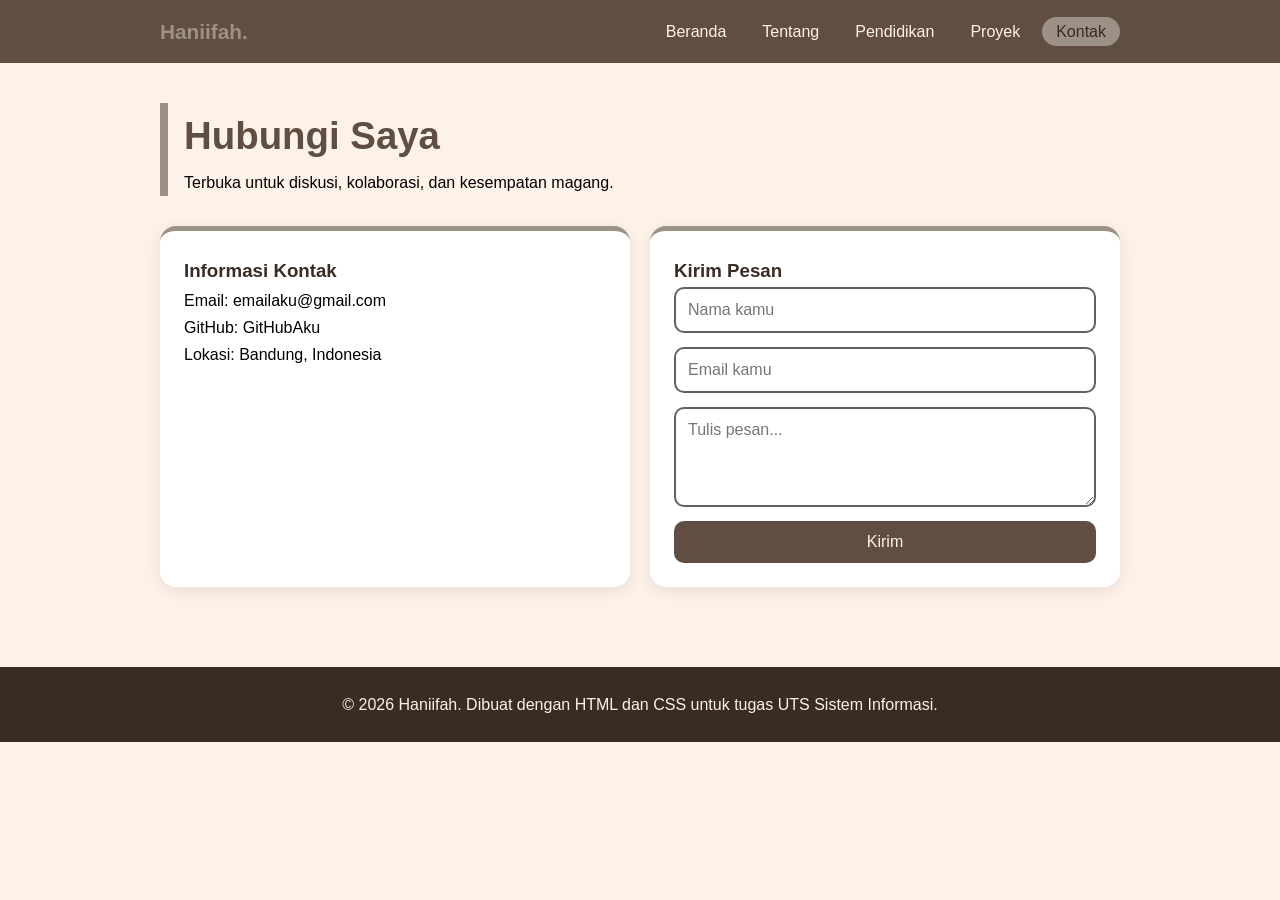
==== kontak.html @ 3d771379 "Upload website CV" ====
<!DOCTYPE html>
<html lang="id">
<head>
  <meta charset="UTF-8">
  <meta name="viewport" content="width=device-width, initial-scale=1.0">
  <title>Kontak | Haniifah</title>
  <link rel="stylesheet" href="style.css">
</head>
<body>
<header>
  <nav>
    <a href="index.html" class="logo">Haniifah.</a>
    <ul>
      <li><a href="index.html" >Beranda</a></li>
      <li><a href="tentang.html" >Tentang</a></li>
      <li><a href="pendidikan.html" >Pendidikan</a></li>
      <li><a href="proyek.html" >Proyek</a></li>
      <li><a href="kontak.html" class="aktif">Kontak</a></li>
    </ul>
  </nav>
</header>

<main>
  <div class="judul-halaman">
    <h1>Hubungi Saya</h1>
    <p>Terbuka untuk diskusi, kolaborasi, dan kesempatan magang.</p>
  </div>

  <div class="grid">
    <div class="kartu">
      <h3>Informasi Kontak</h3>
      <p>Email: emailaku@gmail.com</p>
      <p>GitHub: GitHubAku</p>
      <p>Lokasi: Bandung, Indonesia</p>
    </div>

    <div class="kartu">
      <h3>Kirim Pesan</h3>
      <!-- Catatan: formulir ini hanya tampilan, belum mengirim data -->
      <form>
        <input type="text" placeholder="Nama kamu">
        <input type="email" placeholder="Email kamu">
        <textarea rows="4" placeholder="Tulis pesan..."></textarea>
        <button type="button">Kirim</button>
      </form>
    </div>
  </div>
</main>

<footer>
  <p>&copy; 2026 Haniifah. Dibuat dengan HTML dan CSS untuk tugas UTS Sistem Informasi.</p>
</footer>
</body>
</html>
---- style.css ----
/* 1. Variabel warna */
:root {
  --chocolate: #604e42;
  --dark-chocolate: #382c25;
  --khaki: #9b9184;
  --krem: #fdf2e7; /*backround */
  --putih: #ffffff;
  --teks: #000000;
  --abu: #000000;
}

/* 2. Reset dasar */
* {
  margin: 0;
  padding: 0;
  box-sizing: border-box;
}

body {
  font-family: "Segoe UI", Arial, sans-serif;
  background: var(--krem);
  color: var(--teks);
  line-height: 1.7;
}

a { text-decoration: none; color: inherit; }

/* 3. Navigasi atas */
header {
  background: var(--chocolate);
  position: sticky;
  top: 0;
  z-index: 10;
}

nav {
  max-width: 1000px;
  margin: auto;
  padding: 14px 20px;
  display: flex;
  justify-content: space-between;
  align-items: center;
  flex-wrap: wrap;
  gap: 10px;
}

.logo {
  color: var(--khaki);
  font-weight: 700;
  font-size: 1.3rem;
}

nav ul {
  list-style: none;
  display: flex;
  gap: 8px;
  flex-wrap: wrap;
}

nav ul a {
  color: var(--krem);
  padding: 6px 14px;
  border-radius: 20px;
  transition: 0.3s;
}

nav ul a:hover,
nav ul a.aktif {
  background: var(--khaki);
  color: var(--dark-chocolate);
}

/* 4. Pembungkus isi halaman */
main {
  max-width: 1000px;
  margin: auto;
  padding: 40px 20px;
}

h1 { font-size: 2.4rem; color: var(--chocolate); }
h2 { font-size: 1.6rem; color: var(--chocolate); margin-bottom: 14px; }
h3 { color: var(--dark-chocolate); }

.judul-halaman {
  border-left: 8px solid var(--khaki);
  padding-left: 16px;
  margin-bottom: 30px;
}

.judul-halaman p { color: var(--abu); }

/* 5. Bagian hero (landing page) */
.hero {
  background: linear-gradient(135deg, var(--chocolate), var(--dark-chocolate));
  color: var(--krem);
  text-align: center;
  padding: 90px 20px;
}

.hero .foto {
  width: 200px;
  height: 200px;
  border-radius: 50%;
  background: var(--khaki);
  color: var(--dark-chocolate);
  font-size: 4rem;
  font-weight: 700;
  display: flex;
  align-items: center;
  justify-content: center;
  margin: 0 auto 20px;
  border: 5px solid var(--krem);
  animation: melayang 3s ease-in-out infinite;
}

.hero h1 { color: var(--krem); }
.hero .peran { color: var(--khaki); font-size: 1.2rem; margin: 8px 0 20px; }
.hero p { max-width: 600px; margin: auto; }

@keyframes melayang {
  0%, 100% { transform: translateY(0); }
  50% { transform: translateY(-10px); }
}

/* 6. Tombol */
.tombol {
  display: inline-block;
  margin: 24px 6px 0;
  padding: 12px 28px;
  border-radius: 30px;
  background: var(--khaki);
  color: var(--dark-chocolate);
  font-weight: 600;
  transition: 0.3s;
}

.tombol:hover { transform: translateY(-3px); background: var(--putih); }

.tombol.garis {
  background: transparent;
  border: 2px solid var(--khaki);
  color: var(--khaki);
}

/* 7. Kartu (dipakai di banyak halaman) */
.grid {
  display: grid;
  grid-template-columns: repeat(auto-fit, minmax(260px, 1fr));
  gap: 20px;
}

.kartu {
  background: var(--putih);
  padding: 24px;
  border-radius: 16px;
  border-top: 5px solid var(--khaki);
  box-shadow: 0 4px 14px rgba(91, 42, 78, 0.1);
  transition: 0.3s;
}

.kartu:hover {
  transform: translateY(-6px);
  box-shadow: 0 10px 24px rgba(91, 42, 78, 0.2);
}

.kartu .label {
  display: inline-block;
  background: var(--krem);
  color: var(--chocolate);
  padding: 2px 12px;
  border-radius: 12px;
  font-size: 0.85rem;
  margin-top: 8px;
}

/* 8. Timeline pendidikan */
.timeline {
  border-left: 4px solid var(--khaki);
  padding-left: 24px;
}

.timeline .item { margin-bottom: 28px; position: relative; }

.timeline .item::before {
  content: "";
  position: absolute;
  left: -34px;
  top: 6px;
  width: 16px;
  height: 16px;
  background: var(--chocolate);
  border: 3px solid var(--khaki);
  border-radius: 50%;
}

.tahun { color: var(--abu); font-size: 0.9rem; }

/* 9. Bar skill */
.skill { margin-bottom: 16px; }
.skill span { font-weight: 600; }

.bar {
  background: #eadfe6;
  border-radius: 10px;
  height: 12px;
  overflow: hidden;
  margin-top: 4px;
}

.bar div {
  height: 100%;
  background: linear-gradient(90deg, var(--chocolate), var(--khaki));
  border-radius: 10px;
}

/* 10. Formulir kontak */
form { display: grid; gap: 14px; max-width: 520px; }

input, textarea {
  padding: 12px;
  border: 2px solid #665f5f;
  border-radius: 10px;
  font-family: inherit;
  font-size: 1rem;
}

input:focus, textarea:focus { outline: none; border-color: var(--khaki); }

button {
  padding: 12px;
  border: none;
  border-radius: 10px;
  background: var(--chocolate);
  color: var(--krem);
  font-size: 1rem;
  cursor: pointer;
  transition: 0.3s;
}

button:hover { background: var(--khaki); color: var(--dark-chocolate); }

/* 11. Footer */
footer {
  background: var(--dark-chocolate);
  color: var(--krem);
  text-align: center;
  padding: 24px;
  margin-top: 40px;
}

/* 12. Responsif untuk layar HP */
@media (max-width: 600px) {
  h1 { font-size: 1.8rem; }
  .hero { padding: 60px 16px; }
}
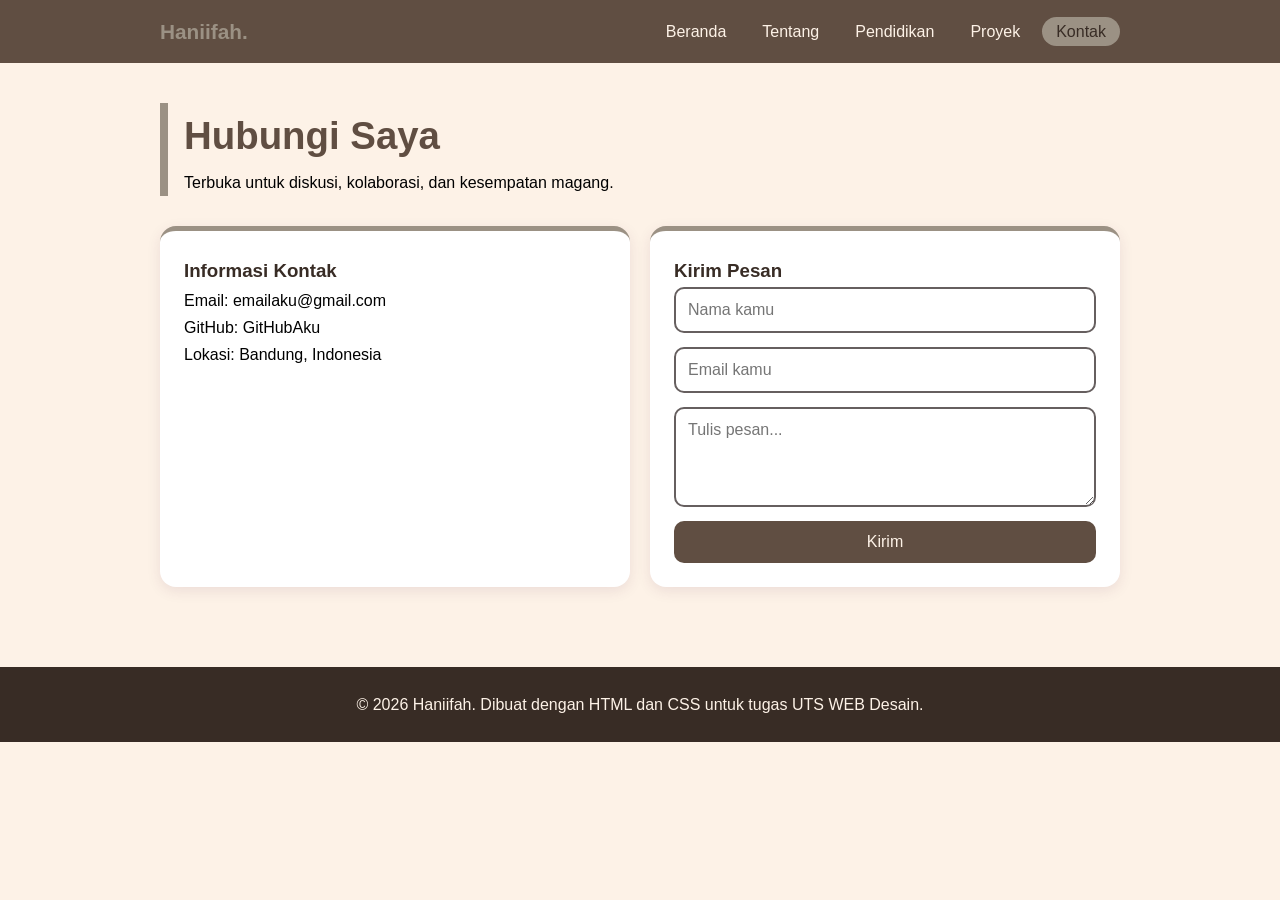
==== commit 9b358e1f: "Perbaiki soure code" ====
--- a/kontak.html
+++ b/kontak.html
@@ -48,7 +48,7 @@
 </main>
 
 <footer>
-  <p>&copy; 2026 Haniifah. Dibuat dengan HTML dan CSS untuk tugas UTS Sistem Informasi.</p>
+  <p>&copy; 2026 Haniifah. Dibuat dengan HTML dan CSS untuk tugas UTS WEB Desain.</p>
 </footer>
 </body>
 </html>
--- a/style.css
+++ b/style.css
@@ -115,7 +115,7 @@
 }
 
 .hero h1 { color: var(--krem); }
-.hero .peran { color: var(--khaki); font-size: 1.2rem; margin: 8px 0 20px; }
+.hero .peran { color: var(--khaki); font-size: 1.2rem; margin: center; }
 .hero p { max-width: 600px; margin: auto; }
 
 @keyframes melayang {
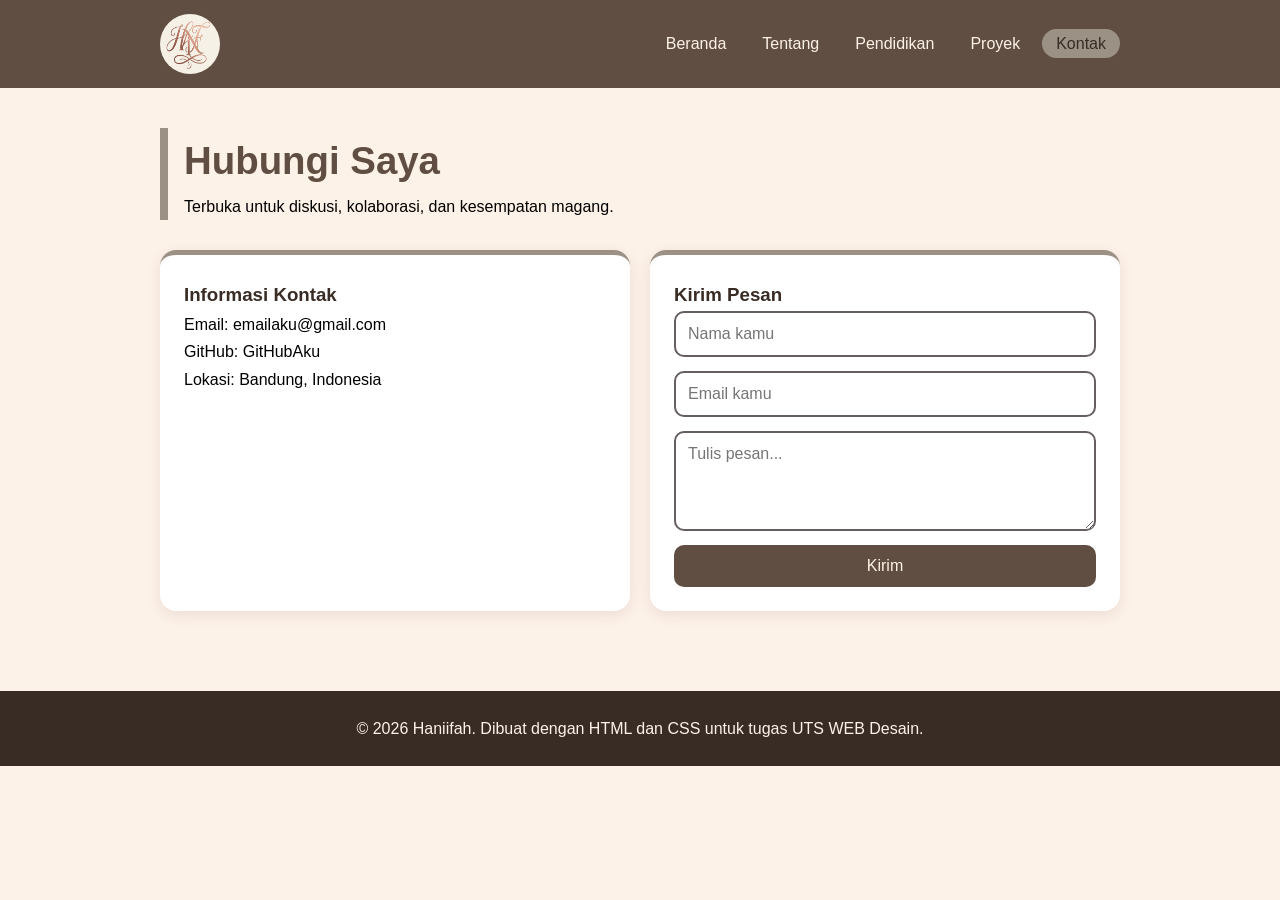
==== commit ae4ca288: "Upload website CV" ====
--- a/kontak.html
+++ b/kontak.html
@@ -8,8 +8,8 @@
 </head>
 <body>
 <header>
-  <nav>
-    <a href="index.html" class="logo">Haniifah.</a>
+  <nav class="navigasi">
+     <img class="logo" src="logo.jpeg" alt="logo haniifah" >
     <ul>
       <li><a href="index.html" >Beranda</a></li>
       <li><a href="tentang.html" >Tentang</a></li>
@@ -37,11 +37,11 @@
     <div class="kartu">
       <h3>Kirim Pesan</h3>
       <!-- Catatan: formulir ini hanya tampilan, belum mengirim data -->
-      <form>
+      <form method="POST" action="#">
         <input type="text" placeholder="Nama kamu">
         <input type="email" placeholder="Email kamu">
         <textarea rows="4" placeholder="Tulis pesan..."></textarea>
-        <button type="button">Kirim</button>
+        <button type="submit">Kirim</button>
       </form>
     </div>
   </div>
--- a/style.css
+++ b/style.css
@@ -46,6 +46,9 @@
 }
 
 .logo {
+  width: 60px;
+  height: 60px;
+  border-radius: 50%; 
   color: var(--khaki);
   font-weight: 700;
   font-size: 1.3rem;
